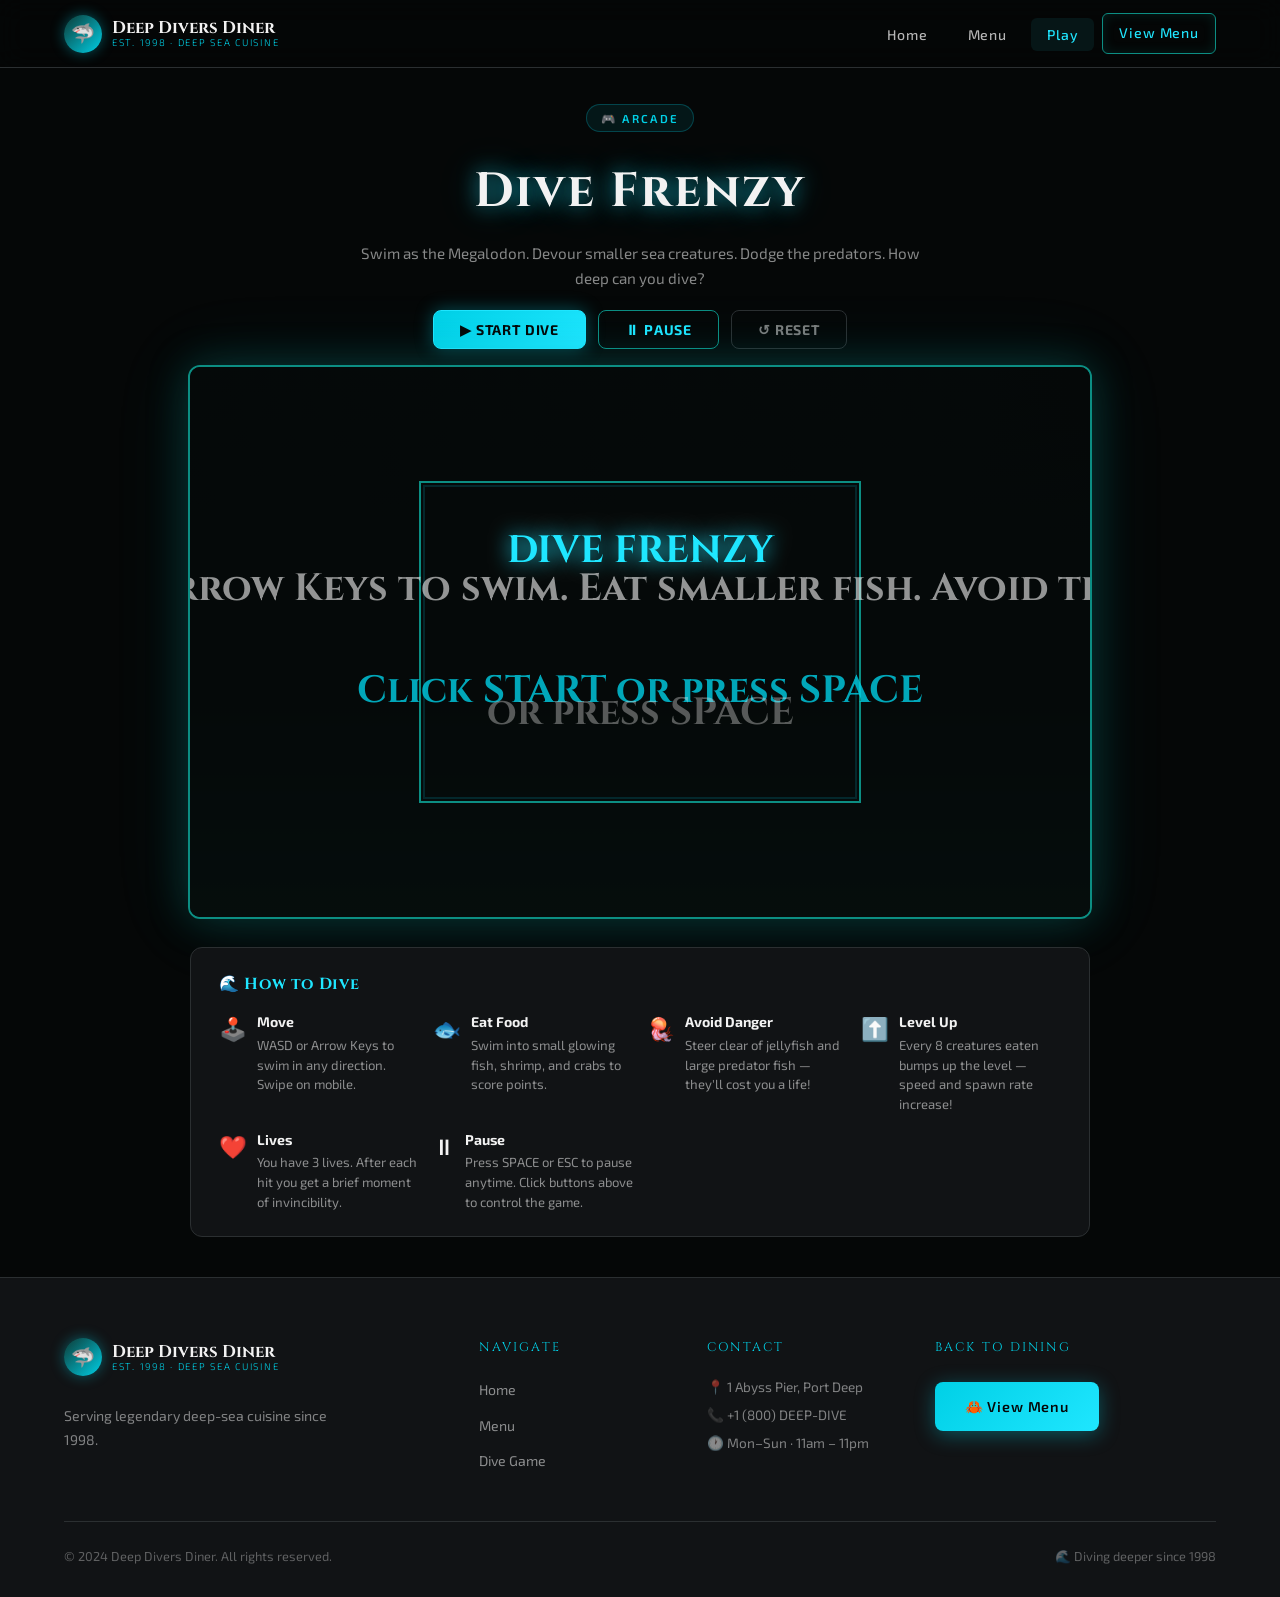
==== game.html @ f374981f "initial commit" ====
<!DOCTYPE html>
<html lang="en">
<head>
<meta charset="UTF-8"/><meta name="viewport" content="width=device-width,initial-scale=1.0"/>
<title>Dive Frenzy – Deep Divers Diner</title>
<meta name="description" content="Play Dive Frenzy — the Deep Divers Diner arcade game. Swim as the Megalodon, eat smaller fish, and survive the deep!"/>
<link rel="stylesheet" href="style.css"/>
<style>
.game-page { padding-top:68px; min-height:100vh; background:var(--bg-black); }
.game-header { text-align:center; padding:36px 5% 20px; }
.game-header h1 { font-size:clamp(1.8rem,4vw,3rem); margin:10px 0; }
.game-header p { color:rgba(242,242,242,0.55); font-size:0.95rem; max-width:560px; margin:0 auto; }
.game-wrap {
  display:flex; flex-direction:column; align-items:center;
  padding:0 5% 40px;
}
.game-controls-bar {
  display:flex; gap:12px; margin-bottom:16px; flex-wrap:wrap; justify-content:center;
}
.game-btn {
  padding:10px 26px; border-radius:8px; font-family:'Exo 2',sans-serif;
  font-size:0.88rem; font-weight:700; letter-spacing:0.06em;
  cursor:pointer; border:1.5px solid; transition:all 0.2s;
}
.game-btn-start { background:linear-gradient(135deg,#00D0E6,#1FE6FF); color:#050707; border-color:#1FE6FF; box-shadow:0 0 18px rgba(0,208,230,0.35); }
.game-btn-start:hover { transform:translateY(-2px); box-shadow:0 6px 24px rgba(31,230,255,0.5); }
.game-btn-pause { background:transparent; color:var(--bright-aqua); border-color:var(--neon-outline); }
.game-btn-pause:hover { background:rgba(12,142,131,0.15); }
.game-btn-reset { background:transparent; color:rgba(242,242,242,0.5); border-color:var(--gray-border); }
.game-btn-reset:hover { border-color:#ff6666; color:#ff9999; }
#gameCanvas {
  border:2px solid var(--neon-outline);
  border-radius:12px;
  box-shadow:0 0 40px rgba(12,142,131,0.3), 0 0 80px rgba(0,208,230,0.1);
  max-width:100%;
  cursor:none;
  display:block;
}
.game-instructions {
  margin-top:28px;
  background:var(--dark-panel);
  border:1px solid var(--gray-border);
  border-radius:12px;
  padding:24px 28px;
  max-width:900px;
  width:100%;
}
.game-instructions h3 { font-family:'Cinzel',serif; color:var(--bright-aqua); font-size:1rem; margin-bottom:14px; }
.instr-grid { display:grid; grid-template-columns:repeat(auto-fit,minmax(200px,1fr)); gap:14px; }
.instr-item { display:flex; align-items:flex-start; gap:10px; }
.instr-icon { font-size:1.4rem; flex-shrink:0; }
.instr-item p { font-size:0.82rem; color:rgba(242,242,242,0.55); line-height:1.5; }
.instr-item strong { display:block; color:var(--soft-white); font-size:0.88rem; margin-bottom:2px; }
</style>
</head>
<body>

<nav class="navbar" id="navbar">
  <a href="index.html" class="nav-logo">
    <div class="nav-logo-icon">🦈</div>
    <div class="nav-logo-text">Deep Divers Diner<small>Est. 1998 · Deep Sea Cuisine</small></div>
  </a>
  <ul class="nav-links" id="navLinks">
    <li><a href="index.html">Home</a></li>
    <li><a href="menu.html">Menu</a></li>
    <li><a href="game.html" class="active">Play</a></li>
    <li><a href="menu.html" class="btn btn-outline nav-cta">View Menu</a></li>
  </ul>
  <div class="nav-hamburger" onclick="document.getElementById('navLinks').classList.toggle('open')">
    <span></span><span></span><span></span>
  </div>
</nav>

<div class="game-page">
  <div class="game-header">
    <span class="section-tag">🎮 Arcade</span>
    <h1><span class="glow-text">Dive Frenzy</span></h1>
    <p>Swim as the Megalodon. Devour smaller sea creatures. Dodge the predators. How deep can you dive?</p>
  </div>

  <div class="game-wrap">
    <div class="game-controls-bar">
      <button class="game-btn game-btn-start" onclick="startGame()">▶ START DIVE</button>
      <button class="game-btn game-btn-pause" onclick="pauseGame()">⏸ PAUSE</button>
      <button class="game-btn game-btn-reset" onclick="resetGame()">↺ RESET</button>
    </div>

    <canvas id="gameCanvas"></canvas>

    <div class="game-instructions">
      <h3>🌊 How to Dive</h3>
      <div class="instr-grid">
        <div class="instr-item"><div class="instr-icon">🕹️</div><div><strong>Move</strong><p>WASD or Arrow Keys to swim in any direction. Swipe on mobile.</p></div></div>
        <div class="instr-item"><div class="instr-icon">🐟</div><div><strong>Eat Food</strong><p>Swim into small glowing fish, shrimp, and crabs to score points.</p></div></div>
        <div class="instr-item"><div class="instr-icon">🪼</div><div><strong>Avoid Danger</strong><p>Steer clear of jellyfish and large predator fish — they'll cost you a life!</p></div></div>
        <div class="instr-item"><div class="instr-icon">⬆️</div><div><strong>Level Up</strong><p>Every 8 creatures eaten bumps up the level — speed and spawn rate increase!</p></div></div>
        <div class="instr-item"><div class="instr-icon">❤️</div><div><strong>Lives</strong><p>You have 3 lives. After each hit you get a brief moment of invincibility.</p></div></div>
        <div class="instr-item"><div class="instr-icon">⏸</div><div><strong>Pause</strong><p>Press SPACE or ESC to pause anytime. Click buttons above to control the game.</p></div></div>
      </div>
    </div>
  </div>
</div>

<footer>
  <div class="footer-grid">
    <div class="footer-brand">
      <a href="index.html" class="nav-logo" style="display:inline-flex;margin-bottom:14px;">
        <div class="nav-logo-icon">🦈</div>
        <div class="nav-logo-text">Deep Divers Diner<small>Est. 1998 · Deep Sea Cuisine</small></div>
      </a>
      <p>Serving legendary deep-sea cuisine since 1998.</p>
    </div>
    <div>
      <p class="footer-heading">Navigate</p>
      <ul class="footer-links">
        <li><a href="index.html">Home</a></li>
        <li><a href="menu.html">Menu</a></li>
        <li><a href="game.html">Dive Game</a></li>
      </ul>
    </div>
    <div>
      <p class="footer-heading">Contact</p>
      <p style="color:rgba(242,242,242,0.5);font-size:0.85rem;margin-bottom:6px;">📍 1 Abyss Pier, Port Deep</p>
      <p style="color:rgba(242,242,242,0.5);font-size:0.85rem;margin-bottom:6px;">📞 +1 (800) DEEP-DIVE</p>
      <p style="color:rgba(242,242,242,0.5);font-size:0.85rem;">🕐 Mon–Sun · 11am – 11pm</p>
    </div>
    <div>
      <p class="footer-heading">Back to Dining</p>
      <a href="menu.html" class="btn btn-primary" style="margin-top:6px;">🦀 View Menu</a>
    </div>
  </div>
  <div class="footer-bottom">
    <span>© 2024 Deep Divers Diner. All rights reserved.</span>
    <span>🌊 Diving deeper since 1998</span>
  </div>
</footer>

<script src="game.js"></script>
<script>
window.addEventListener('scroll',()=>{ document.getElementById('navbar').style.background=window.scrollY>50?'rgba(5,7,7,0.98)':'rgba(5,7,7,0.85)'; });
</script>
</body>
</html>
---- style.css ----
@import url('https://fonts.googleapis.com/css2?family=Cinzel:wght@400;600;700;900&family=Exo+2:ital,wght@0,300;0,400;0,500;0,600;1,400&display=swap');

:root {
  --bg-black: #050707;
  --dark-panel: #111315;
  --deep-teal: #0D3A36;
  --muted-emerald: #14524B;
  --cyan-accent: #00D0E6;
  --bright-aqua: #1FE6FF;
  --soft-white: #F2F2F2;
  --gray-border: #2B2F31;
  --neon-outline: #0C8E83;
}

*, *::before, *::after { margin: 0; padding: 0; box-sizing: border-box; }
html { scroll-behavior: smooth; }
body {
  background-color: var(--bg-black);
  color: var(--soft-white);
  font-family: 'Exo 2', sans-serif;
  overflow-x: hidden;
  line-height: 1.6;
}

/* ── SCROLLBAR ── */
::-webkit-scrollbar { width: 6px; }
::-webkit-scrollbar-track { background: var(--dark-panel); }
::-webkit-scrollbar-thumb { background: var(--neon-outline); border-radius: 4px; }

/* ── TYPOGRAPHY ── */
h1, h2, h3 { font-family: 'Cinzel', serif; letter-spacing: 0.04em; }
.section-tag {
  display: inline-block;
  font-size: 0.72rem;
  font-weight: 600;
  letter-spacing: 0.2em;
  text-transform: uppercase;
  color: var(--cyan-accent);
  background: rgba(0,208,230,0.08);
  border: 1px solid rgba(0,208,230,0.25);
  padding: 4px 14px;
  border-radius: 20px;
  margin-bottom: 12px;
}
.section-title {
  font-size: clamp(1.7rem, 3.5vw, 2.8rem);
  color: var(--soft-white);
  margin-bottom: 14px;
}
.section-title span { color: var(--bright-aqua); }
.section-sub {
  color: rgba(242,242,242,0.55);
  font-size: 1rem;
  max-width: 540px;
}

/* ── NAVBAR ── */
.navbar {
  position: fixed;
  top: 0; left: 0; right: 0;
  z-index: 1000;
  display: flex;
  align-items: center;
  justify-content: space-between;
  padding: 0 5%;
  height: 68px;
  background: rgba(5,7,7,0.85);
  backdrop-filter: blur(14px);
  border-bottom: 1px solid var(--gray-border);
  transition: background 0.3s;
}
.nav-logo {
  display: flex;
  align-items: center;
  gap: 10px;
  text-decoration: none;
}
.nav-logo-icon {
  width: 38px; height: 38px;
  background: linear-gradient(135deg, var(--deep-teal), var(--cyan-accent));
  border-radius: 50%;
  display: flex; align-items: center; justify-content: center;
  font-size: 1.2rem;
  box-shadow: 0 0 14px rgba(0,208,230,0.4);
}
.nav-logo-text {
  font-family: 'Cinzel', serif;
  font-size: 1.05rem;
  font-weight: 700;
  color: var(--soft-white);
  line-height: 1.1;
}
.nav-logo-text small {
  display: block;
  font-family: 'Exo 2', sans-serif;
  font-size: 0.6rem;
  font-weight: 300;
  letter-spacing: 0.18em;
  color: var(--cyan-accent);
  text-transform: uppercase;
}
.nav-links {
  display: flex;
  align-items: center;
  gap: 8px;
  list-style: none;
}
.nav-links a {
  color: rgba(242,242,242,0.75);
  text-decoration: none;
  font-size: 0.88rem;
  font-weight: 500;
  letter-spacing: 0.06em;
  padding: 8px 16px;
  border-radius: 6px;
  transition: color 0.2s, background 0.2s;
}
.nav-links a:hover, .nav-links a.active {
  color: var(--bright-aqua);
  background: rgba(31,230,255,0.07);
}
.nav-cta {
  background: linear-gradient(135deg, var(--deep-teal), var(--muted-emerald));
  border: 1px solid var(--neon-outline);
  color: var(--bright-aqua) !important;
  box-shadow: 0 0 12px rgba(12,142,131,0.3);
}
.nav-cta:hover { box-shadow: 0 0 20px rgba(31,230,255,0.4) !important; }
.nav-hamburger { display: none; flex-direction: column; gap: 5px; cursor: pointer; }
.nav-hamburger span { display: block; width: 24px; height: 2px; background: var(--soft-white); border-radius: 2px; transition: 0.3s; }

/* ── BUTTONS ── */
.btn {
  display: inline-flex;
  align-items: center;
  gap: 8px;
  padding: 13px 30px;
  border-radius: 8px;
  font-family: 'Exo 2', sans-serif;
  font-size: 0.9rem;
  font-weight: 600;
  letter-spacing: 0.06em;
  text-decoration: none;
  cursor: pointer;
  border: none;
  transition: all 0.25s;
}
.btn-primary {
  background: linear-gradient(135deg, var(--cyan-accent), var(--bright-aqua));
  color: #050707;
  box-shadow: 0 4px 20px rgba(0,208,230,0.35);
}
.btn-primary:hover { transform: translateY(-2px); box-shadow: 0 8px 28px rgba(31,230,255,0.5); }
.btn-outline {
  background: transparent;
  color: var(--bright-aqua);
  border: 1.5px solid var(--neon-outline);
  box-shadow: 0 0 12px rgba(12,142,131,0.2) inset;
}
.btn-outline:hover { background: rgba(12,142,131,0.15); border-color: var(--bright-aqua); transform: translateY(-2px); }

/* ── SECTIONS ── */
section { padding: 90px 5%; }
.section-header { margin-bottom: 52px; }

/* ── CARDS ── */
.glass-card {
  background: var(--dark-panel);
  border: 1px solid var(--gray-border);
  border-radius: 14px;
  transition: transform 0.3s, box-shadow 0.3s, border-color 0.3s;
}
.glass-card:hover {
  transform: translateY(-5px);
  box-shadow: 0 12px 40px rgba(0,208,230,0.12);
  border-color: var(--neon-outline);
}

/* ── DIVIDER ── */
.divider {
  width: 60px; height: 3px;
  background: linear-gradient(90deg, var(--cyan-accent), var(--bright-aqua));
  border-radius: 2px;
  margin: 16px 0 20px;
}

/* ── FOOTER ── */
footer {
  background: var(--dark-panel);
  border-top: 1px solid var(--gray-border);
  padding: 60px 5% 30px;
}
.footer-grid {
  display: grid;
  grid-template-columns: 2fr 1fr 1fr 1.5fr;
  gap: 40px;
  margin-bottom: 48px;
}
.footer-brand p {
  color: rgba(242,242,242,0.5);
  font-size: 0.88rem;
  margin-top: 14px;
  max-width: 280px;
  line-height: 1.7;
}
.footer-heading {
  font-family: 'Cinzel', serif;
  font-size: 0.78rem;
  letter-spacing: 0.18em;
  text-transform: uppercase;
  color: var(--cyan-accent);
  margin-bottom: 18px;
}
.footer-links { list-style: none; display: flex; flex-direction: column; gap: 10px; }
.footer-links a {
  color: rgba(242,242,242,0.55);
  text-decoration: none;
  font-size: 0.88rem;
  transition: color 0.2s;
}
.footer-links a:hover { color: var(--bright-aqua); }
.footer-contact p {
  color: rgba(242,242,242,0.55);
  font-size: 0.88rem;
  display: flex; align-items: flex-start; gap: 10px;
  margin-bottom: 10px;
}
.footer-contact-line { color:rgba(242,242,242,0.55); font-size:0.88rem; margin-bottom:8px; display:block; }
.footer-bottom {
  border-top: 1px solid var(--gray-border);
  padding-top: 24px;
  display: flex;
  justify-content: space-between;
  align-items: center;
  color: rgba(242,242,242,0.35);
  font-size: 0.8rem;
}
.footer-socials { display: flex; gap: 12px; }
.social-btn {
  width: 36px; height: 36px;
  border-radius: 50%;
  border: 1px solid var(--gray-border);
  background: transparent;
  color: rgba(242,242,242,0.5);
  display: flex; align-items: center; justify-content: center;
  font-size: 0.9rem;
  cursor: pointer;
  text-decoration: none;
  transition: all 0.2s;
}
.social-btn:hover { border-color: var(--cyan-accent); color: var(--cyan-accent); background: rgba(0,208,230,0.08); }

/* ── GLOW TEXT ── */
.glow-text { text-shadow: 0 0 20px rgba(31,230,255,0.6), 0 0 40px rgba(31,230,255,0.3); }

/* ── ANIMATIONS ── */
@keyframes fadeUp {
  from { opacity: 0; transform: translateY(30px); }
  to { opacity: 1; transform: translateY(0); }
}
@keyframes float {
  0%, 100% { transform: translateY(0px); }
  50% { transform: translateY(-10px); }
}
@keyframes pulse-glow {
  0%, 100% { box-shadow: 0 0 10px rgba(0,208,230,0.3); }
  50% { box-shadow: 0 0 25px rgba(31,230,255,0.6), 0 0 50px rgba(0,208,230,0.3); }
}
@keyframes shimmer {
  0% { background-position: -200% center; }
  100% { background-position: 200% center; }
}
.animate-fadeup { animation: fadeUp 0.7s ease forwards; }
.float { animation: float 4s ease-in-out infinite; }

/* ── RESPONSIVE ── */
@media (max-width: 900px) {
  .footer-grid { grid-template-columns: 1fr 1fr; }
  .nav-links { display: none; }
  .nav-links.open { display: flex; flex-direction: column; position: absolute; top: 68px; left: 0; right: 0; background: var(--dark-panel); padding: 20px 5%; border-bottom: 1px solid var(--gray-border); }
  .nav-hamburger { display: flex; }
}
@media (max-width: 600px) {
  .footer-grid { grid-template-columns: 1fr; }
  section { padding: 70px 5%; }
}
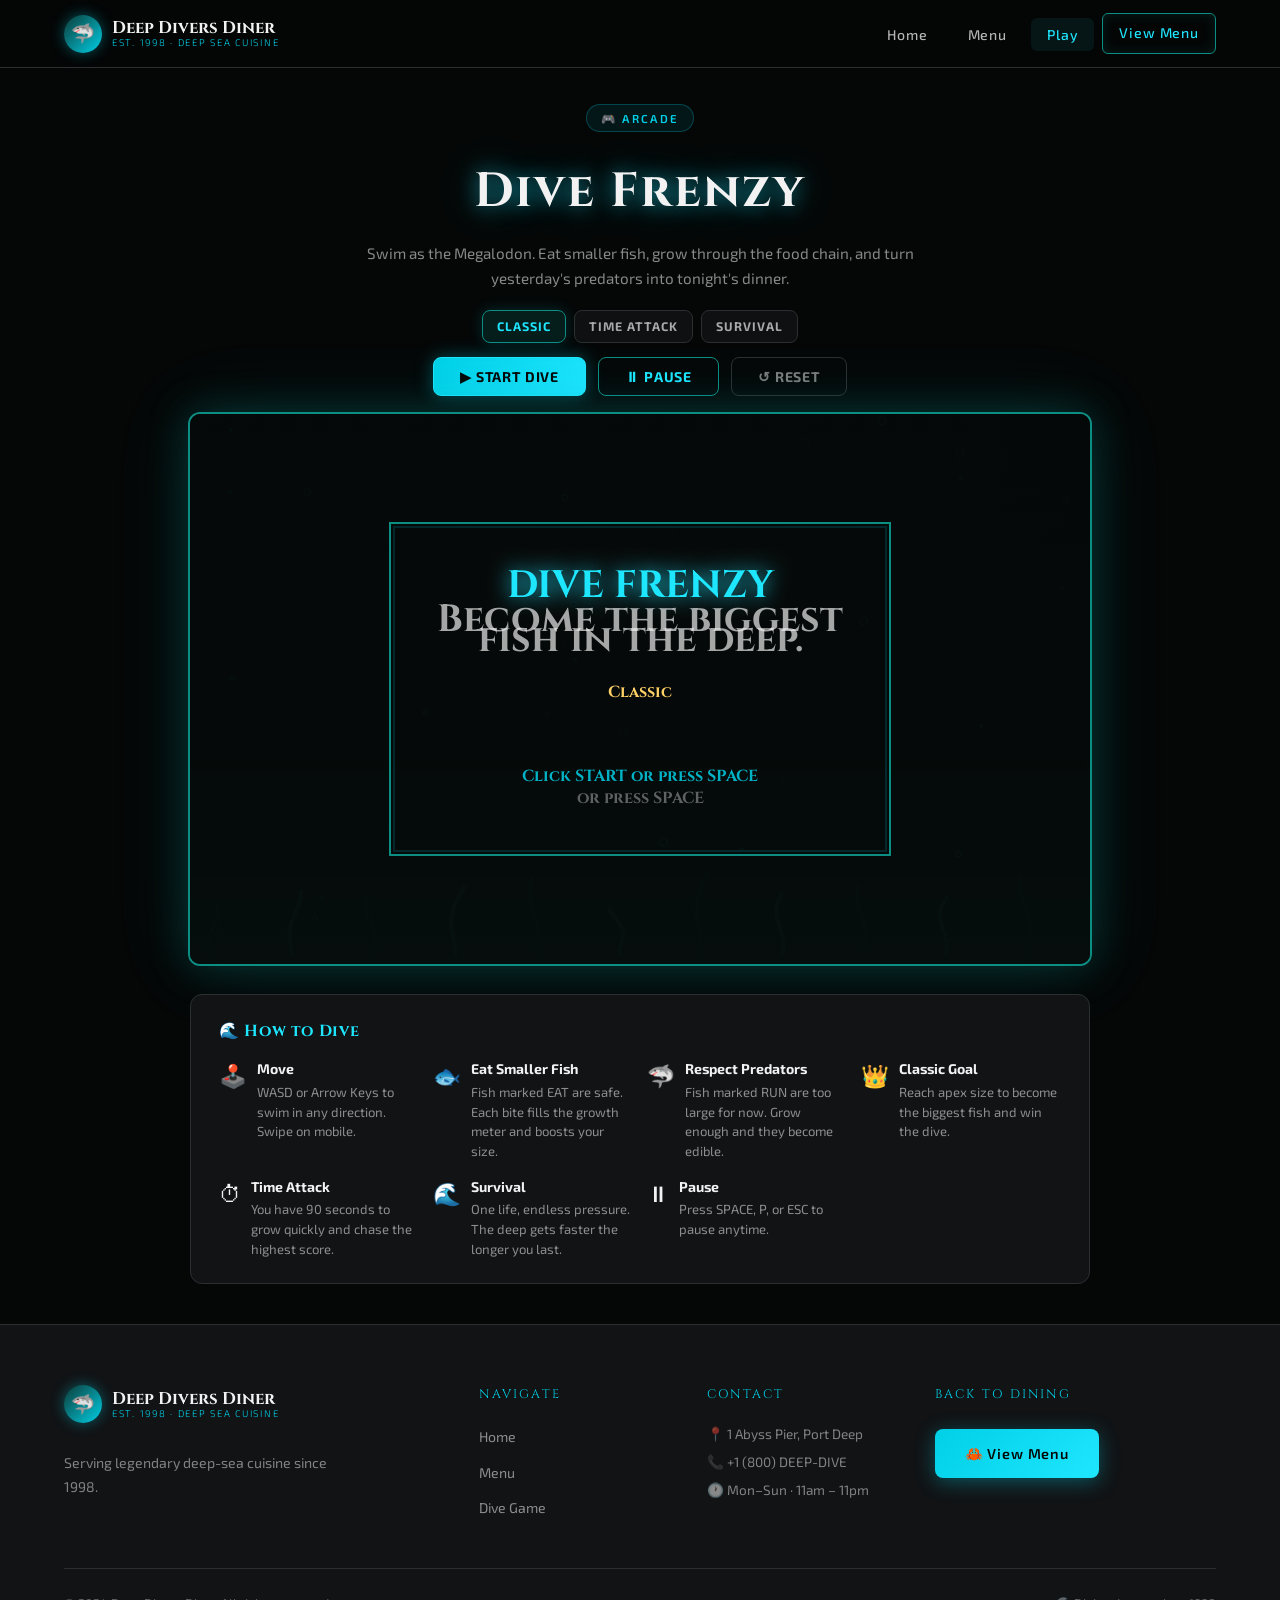
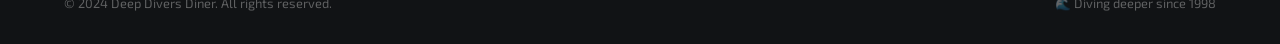
==== commit a133ac5f: "added images" ====
--- a/game.html
+++ b/game.html
@@ -4,7 +4,7 @@
 <meta charset="UTF-8"/><meta name="viewport" content="width=device-width,initial-scale=1.0"/>
 <title>Dive Frenzy – Deep Divers Diner</title>
 <meta name="description" content="Play Dive Frenzy — the Deep Divers Diner arcade game. Swim as the Megalodon, eat smaller fish, and survive the deep!"/>
-<link rel="stylesheet" href="style.css"/>
+<link rel="stylesheet" href="css/style.css"/>
 <style>
 .game-page { padding-top:68px; min-height:100vh; background:var(--bg-black); }
 .game-header { text-align:center; padding:36px 5% 20px; }
@@ -16,6 +16,21 @@
 }
 .game-controls-bar {
   display:flex; gap:12px; margin-bottom:16px; flex-wrap:wrap; justify-content:center;
+}
+.mode-selector {
+  display:flex; gap:8px; flex-wrap:wrap; justify-content:center; margin-bottom:14px;
+}
+.mode-btn {
+  padding:8px 14px; border-radius:8px; border:1px solid var(--gray-border);
+  background:rgba(17,19,21,0.82); color:rgba(242,242,242,0.68);
+  font-family:'Exo 2',sans-serif; font-size:0.78rem; font-weight:700;
+  letter-spacing:0.08em; text-transform:uppercase; cursor:pointer;
+  transition:color 0.2s,border-color 0.2s,background 0.2s,box-shadow 0.2s;
+}
+.mode-btn:hover,
+.mode-btn.active {
+  color:var(--bright-aqua); border-color:var(--neon-outline);
+  background:rgba(12,142,131,0.16); box-shadow:0 0 14px rgba(0,208,230,0.18);
 }
 .game-btn {
   padding:10px 26px; border-radius:8px; font-family:'Exo 2',sans-serif;
@@ -75,10 +90,15 @@
   <div class="game-header">
     <span class="section-tag">🎮 Arcade</span>
     <h1><span class="glow-text">Dive Frenzy</span></h1>
-    <p>Swim as the Megalodon. Devour smaller sea creatures. Dodge the predators. How deep can you dive?</p>
+    <p>Swim as the Megalodon. Eat smaller fish, grow through the food chain, and turn yesterday's predators into tonight's dinner.</p>
   </div>
 
   <div class="game-wrap">
+    <div class="mode-selector" aria-label="Game modes">
+      <button class="mode-btn active" data-mode="classic" onclick="setGameMode('classic')">Classic</button>
+      <button class="mode-btn" data-mode="timeAttack" onclick="setGameMode('timeAttack')">Time Attack</button>
+      <button class="mode-btn" data-mode="survival" onclick="setGameMode('survival')">Survival</button>
+    </div>
     <div class="game-controls-bar">
       <button class="game-btn game-btn-start" onclick="startGame()">▶ START DIVE</button>
       <button class="game-btn game-btn-pause" onclick="pauseGame()">⏸ PAUSE</button>
@@ -91,11 +111,12 @@
       <h3>🌊 How to Dive</h3>
       <div class="instr-grid">
         <div class="instr-item"><div class="instr-icon">🕹️</div><div><strong>Move</strong><p>WASD or Arrow Keys to swim in any direction. Swipe on mobile.</p></div></div>
-        <div class="instr-item"><div class="instr-icon">🐟</div><div><strong>Eat Food</strong><p>Swim into small glowing fish, shrimp, and crabs to score points.</p></div></div>
-        <div class="instr-item"><div class="instr-icon">🪼</div><div><strong>Avoid Danger</strong><p>Steer clear of jellyfish and large predator fish — they'll cost you a life!</p></div></div>
-        <div class="instr-item"><div class="instr-icon">⬆️</div><div><strong>Level Up</strong><p>Every 8 creatures eaten bumps up the level — speed and spawn rate increase!</p></div></div>
-        <div class="instr-item"><div class="instr-icon">❤️</div><div><strong>Lives</strong><p>You have 3 lives. After each hit you get a brief moment of invincibility.</p></div></div>
-        <div class="instr-item"><div class="instr-icon">⏸</div><div><strong>Pause</strong><p>Press SPACE or ESC to pause anytime. Click buttons above to control the game.</p></div></div>
+        <div class="instr-item"><div class="instr-icon">🐟</div><div><strong>Eat Smaller Fish</strong><p>Fish marked EAT are safe. Each bite fills the growth meter and boosts your size.</p></div></div>
+        <div class="instr-item"><div class="instr-icon">🦈</div><div><strong>Respect Predators</strong><p>Fish marked RUN are too large for now. Grow enough and they become edible.</p></div></div>
+        <div class="instr-item"><div class="instr-icon">👑</div><div><strong>Classic Goal</strong><p>Reach apex size to become the biggest fish and win the dive.</p></div></div>
+        <div class="instr-item"><div class="instr-icon">⏱</div><div><strong>Time Attack</strong><p>You have 90 seconds to grow quickly and chase the highest score.</p></div></div>
+        <div class="instr-item"><div class="instr-icon">🌊</div><div><strong>Survival</strong><p>One life, endless pressure. The deep gets faster the longer you last.</p></div></div>
+        <div class="instr-item"><div class="instr-icon">⏸</div><div><strong>Pause</strong><p>Press SPACE, P, or ESC to pause anytime.</p></div></div>
       </div>
     </div>
   </div>
--- a/css/style.css
+++ b/css/style.css
@@ -0,0 +1,286 @@
+@import url('https://fonts.googleapis.com/css2?family=Cinzel:wght@400;600;700;900&family=Exo+2:ital,wght@0,300;0,400;0,500;0,600;1,400&display=swap');
+
+:root {
+  --bg-black: #050707;
+  --dark-panel: #111315;
+  --deep-teal: #0D3A36;
+  --muted-emerald: #14524B;
+  --cyan-accent: #00D0E6;
+  --bright-aqua: #1FE6FF;
+  --soft-white: #F2F2F2;
+  --gray-border: #2B2F31;
+  --neon-outline: #0C8E83;
+}
+
+*, *::before, *::after { margin: 0; padding: 0; box-sizing: border-box; }
+html { scroll-behavior: smooth; }
+body {
+  background-color: var(--bg-black);
+  color: var(--soft-white);
+  font-family: 'Exo 2', sans-serif;
+  overflow-x: hidden;
+  line-height: 1.6;
+}
+
+/* ── SCROLLBAR ── */
+::-webkit-scrollbar { width: 6px; }
+::-webkit-scrollbar-track { background: var(--dark-panel); }
+::-webkit-scrollbar-thumb { background: var(--neon-outline); border-radius: 4px; }
+
+/* ── TYPOGRAPHY ── */
+h1, h2, h3 { font-family: 'Cinzel', serif; letter-spacing: 0.04em; }
+.section-tag {
+  display: inline-block;
+  font-size: 0.72rem;
+  font-weight: 600;
+  letter-spacing: 0.2em;
+  text-transform: uppercase;
+  color: var(--cyan-accent);
+  background: rgba(0,208,230,0.08);
+  border: 1px solid rgba(0,208,230,0.25);
+  padding: 4px 14px;
+  border-radius: 20px;
+  margin-bottom: 12px;
+}
+.section-title {
+  font-size: clamp(1.7rem, 3.5vw, 2.8rem);
+  color: var(--soft-white);
+  margin-bottom: 14px;
+}
+.section-title span { color: var(--bright-aqua); }
+.section-sub {
+  color: rgba(242,242,242,0.55);
+  font-size: 1rem;
+  max-width: 540px;
+}
+
+/* ── NAVBAR ── */
+.navbar {
+  position: fixed;
+  top: 0; left: 0; right: 0;
+  z-index: 1000;
+  display: flex;
+  align-items: center;
+  justify-content: space-between;
+  padding: 0 5%;
+  height: 68px;
+  background: rgba(5,7,7,0.85);
+  backdrop-filter: blur(14px);
+  border-bottom: 1px solid var(--gray-border);
+  transition: background 0.3s;
+}
+.nav-logo {
+  display: flex;
+  align-items: center;
+  gap: 10px;
+  text-decoration: none;
+}
+.nav-logo-icon {
+  width: 38px; height: 38px;
+  background: linear-gradient(135deg, var(--deep-teal), var(--cyan-accent));
+  border-radius: 50%;
+  display: flex; align-items: center; justify-content: center;
+  font-size: 1.2rem;
+  box-shadow: 0 0 14px rgba(0,208,230,0.4);
+}
+.nav-logo-text {
+  font-family: 'Cinzel', serif;
+  font-size: 1.05rem;
+  font-weight: 700;
+  color: var(--soft-white);
+  line-height: 1.1;
+}
+.nav-logo-text small {
+  display: block;
+  font-family: 'Exo 2', sans-serif;
+  font-size: 0.6rem;
+  font-weight: 300;
+  letter-spacing: 0.18em;
+  color: var(--cyan-accent);
+  text-transform: uppercase;
+}
+.nav-links {
+  display: flex;
+  align-items: center;
+  gap: 8px;
+  list-style: none;
+}
+.nav-links a {
+  color: rgba(242,242,242,0.75);
+  text-decoration: none;
+  font-size: 0.88rem;
+  font-weight: 500;
+  letter-spacing: 0.06em;
+  padding: 8px 16px;
+  border-radius: 6px;
+  transition: color 0.2s, background 0.2s;
+}
+.nav-links a:hover, .nav-links a.active {
+  color: var(--bright-aqua);
+  background: rgba(31,230,255,0.07);
+}
+.nav-cta {
+  background: linear-gradient(135deg, var(--deep-teal), var(--muted-emerald));
+  border: 1px solid var(--neon-outline);
+  color: var(--bright-aqua) !important;
+  box-shadow: 0 0 12px rgba(12,142,131,0.3);
+}
+.nav-cta:hover { box-shadow: 0 0 20px rgba(31,230,255,0.4) !important; }
+.nav-hamburger { display: none; flex-direction: column; gap: 5px; cursor: pointer; }
+.nav-hamburger span { display: block; width: 24px; height: 2px; background: var(--soft-white); border-radius: 2px; transition: 0.3s; }
+
+/* ── BUTTONS ── */
+.btn {
+  display: inline-flex;
+  align-items: center;
+  gap: 8px;
+  padding: 13px 30px;
+  border-radius: 8px;
+  font-family: 'Exo 2', sans-serif;
+  font-size: 0.9rem;
+  font-weight: 600;
+  letter-spacing: 0.06em;
+  text-decoration: none;
+  cursor: pointer;
+  border: none;
+  transition: all 0.25s;
+}
+.btn-primary {
+  background: linear-gradient(135deg, var(--cyan-accent), var(--bright-aqua));
+  color: #050707;
+  box-shadow: 0 4px 20px rgba(0,208,230,0.35);
+}
+.btn-primary:hover { transform: translateY(-2px); box-shadow: 0 8px 28px rgba(31,230,255,0.5); }
+.btn-outline {
+  background: transparent;
+  color: var(--bright-aqua);
+  border: 1.5px solid var(--neon-outline);
+  box-shadow: 0 0 12px rgba(12,142,131,0.2) inset;
+}
+.btn-outline:hover { background: rgba(12,142,131,0.15); border-color: var(--bright-aqua); transform: translateY(-2px); }
+
+/* ── SECTIONS ── */
+section { padding: 90px 5%; }
+.section-header { margin-bottom: 52px; }
+
+/* ── CARDS ── */
+.glass-card {
+  background: var(--dark-panel);
+  border: 1px solid var(--gray-border);
+  border-radius: 14px;
+  transition: transform 0.3s, box-shadow 0.3s, border-color 0.3s;
+}
+.glass-card:hover {
+  transform: translateY(-5px);
+  box-shadow: 0 12px 40px rgba(0,208,230,0.12);
+  border-color: var(--neon-outline);
+}
+
+/* ── DIVIDER ── */
+.divider {
+  width: 60px; height: 3px;
+  background: linear-gradient(90deg, var(--cyan-accent), var(--bright-aqua));
+  border-radius: 2px;
+  margin: 16px 0 20px;
+}
+
+/* ── FOOTER ── */
+footer {
+  background: var(--dark-panel);
+  border-top: 1px solid var(--gray-border);
+  padding: 60px 5% 30px;
+}
+.footer-grid {
+  display: grid;
+  grid-template-columns: 2fr 1fr 1fr 1.5fr;
+  gap: 40px;
+  margin-bottom: 48px;
+}
+.footer-brand p {
+  color: rgba(242,242,242,0.5);
+  font-size: 0.88rem;
+  margin-top: 14px;
+  max-width: 280px;
+  line-height: 1.7;
+}
+.footer-heading {
+  font-family: 'Cinzel', serif;
+  font-size: 0.78rem;
+  letter-spacing: 0.18em;
+  text-transform: uppercase;
+  color: var(--cyan-accent);
+  margin-bottom: 18px;
+}
+.footer-links { list-style: none; display: flex; flex-direction: column; gap: 10px; }
+.footer-links a {
+  color: rgba(242,242,242,0.55);
+  text-decoration: none;
+  font-size: 0.88rem;
+  transition: color 0.2s;
+}
+.footer-links a:hover { color: var(--bright-aqua); }
+.footer-contact p {
+  color: rgba(242,242,242,0.55);
+  font-size: 0.88rem;
+  display: flex; align-items: flex-start; gap: 10px;
+  margin-bottom: 10px;
+}
+.footer-contact-line { color:rgba(242,242,242,0.55); font-size:0.88rem; margin-bottom:8px; display:block; }
+.footer-bottom {
+  border-top: 1px solid var(--gray-border);
+  padding-top: 24px;
+  display: flex;
+  justify-content: space-between;
+  align-items: center;
+  color: rgba(242,242,242,0.35);
+  font-size: 0.8rem;
+}
+.footer-socials { display: flex; gap: 12px; }
+.social-btn {
+  width: 36px; height: 36px;
+  border-radius: 50%;
+  border: 1px solid var(--gray-border);
+  background: transparent;
+  color: rgba(242,242,242,0.5);
+  display: flex; align-items: center; justify-content: center;
+  font-size: 0.9rem;
+  cursor: pointer;
+  text-decoration: none;
+  transition: all 0.2s;
+}
+.social-btn:hover { border-color: var(--cyan-accent); color: var(--cyan-accent); background: rgba(0,208,230,0.08); }
+
+/* ── GLOW TEXT ── */
+.glow-text { text-shadow: 0 0 20px rgba(31,230,255,0.6), 0 0 40px rgba(31,230,255,0.3); }
+
+/* ── ANIMATIONS ── */
+@keyframes fadeUp {
+  from { opacity: 0; transform: translateY(30px); }
+  to { opacity: 1; transform: translateY(0); }
+}
+@keyframes float {
+  0%, 100% { transform: translateY(0px); }
+  50% { transform: translateY(-10px); }
+}
+@keyframes pulse-glow {
+  0%, 100% { box-shadow: 0 0 10px rgba(0,208,230,0.3); }
+  50% { box-shadow: 0 0 25px rgba(31,230,255,0.6), 0 0 50px rgba(0,208,230,0.3); }
+}
+@keyframes shimmer {
+  0% { background-position: -200% center; }
+  100% { background-position: 200% center; }
+}
+.animate-fadeup { animation: fadeUp 0.7s ease forwards; }
+.float { animation: float 4s ease-in-out infinite; }
+
+/* ── RESPONSIVE ── */
+@media (max-width: 900px) {
+  .footer-grid { grid-template-columns: 1fr 1fr; }
+  .nav-links { display: none; }
+  .nav-links.open { display: flex; flex-direction: column; position: absolute; top: 68px; left: 0; right: 0; background: var(--dark-panel); padding: 20px 5%; border-bottom: 1px solid var(--gray-border); }
+  .nav-hamburger { display: flex; }
+}
+@media (max-width: 600px) {
+  .footer-grid { grid-template-columns: 1fr; }
+  section { padding: 70px 5%; }
+}
